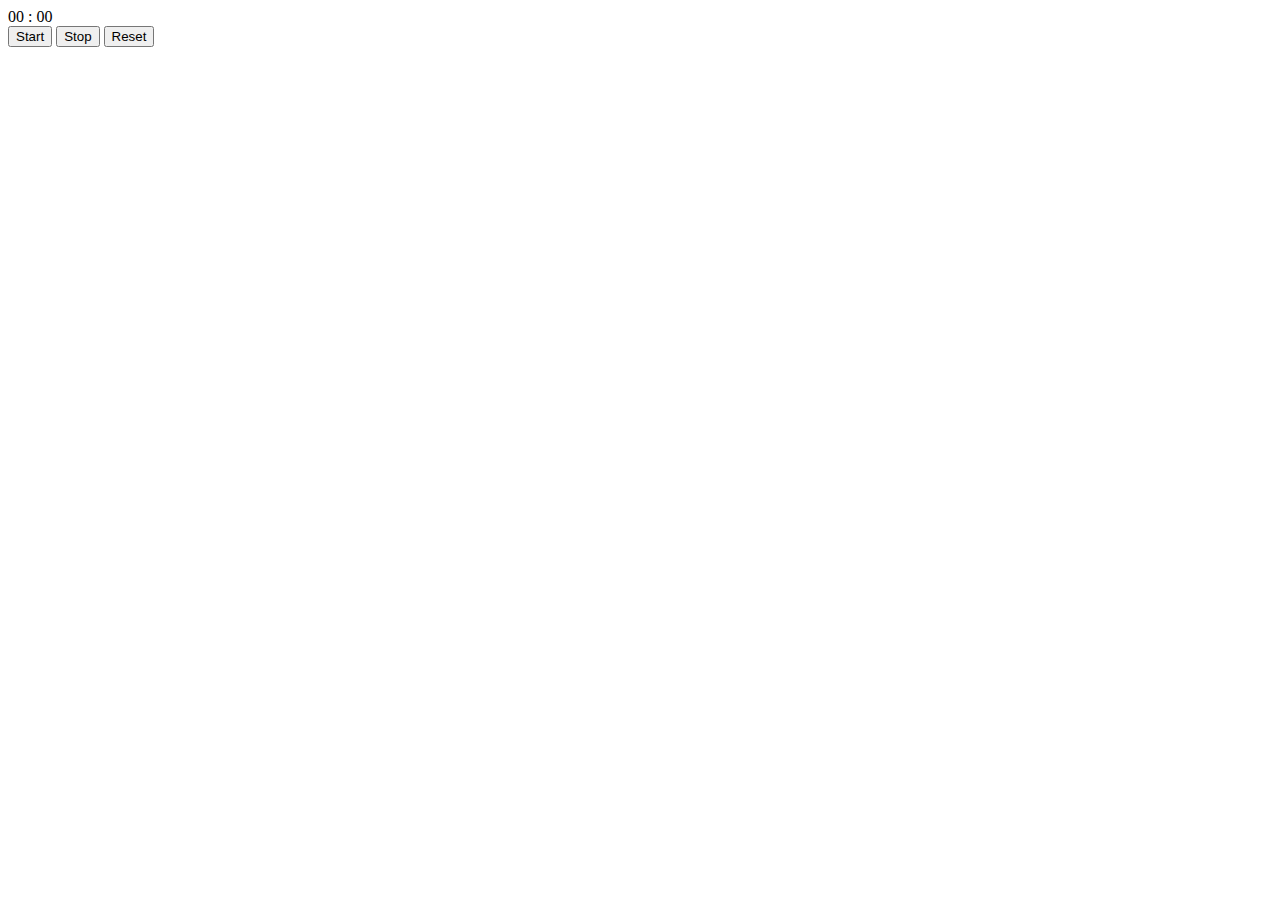
==== index.html @ 64b8b89e "Create index.html" ====
<!DOCTYPE html>
<!-- Coding by CodingLab | www.codinglabweb.com-->
<html lang="en" dir="ltr">
  <head>
    <meta charset="UTF-8">
   <!-- <title> Stopwatch Timer application | CodingLab </title>-->
    <link rel="stylesheet" href="style.css">
   </head>
<body>
  <div class="wrapper">
    <div class="time">
      <span class="second">00</span>
      <span class="colon ms-colon">:</span>
      <span class="millisecond">00</span>
    </div>
    <div class="buttons">
      <button class="start">Start</button>
      <button class="stop">Stop</button>
      <button class="reset">Reset</button>
    </div>
  </div>

  <script>
  let hr = min = sec = ms = "0" + 0,
    startTimer;

  const startBtn = document.querySelector(".start"),
   stopBtn = document.querySelector(".stop"),
   resetBtn = document.querySelector(".reset");

   startBtn.addEventListener("click", start);
   stopBtn.addEventListener("click", stop);
   resetBtn.addEventListener("click", reset);

  function start() {
    startBtn.classList.add("active");
    stopBtn.classList.remove("stopActive");

    startTimer = setInterval(()=>{
      ms++
      ms = ms < 10 ? "0" + ms : ms;

      if(ms == 100){
        sec++;
        sec = sec < 10 ? "0" + sec : sec;
        ms = "0" + 0;
      }
      if(sec == 10000){
        min++;
        min = min < 100 ? "0" + min : min;
        sec = "0" + 0;
      }
      putValue();
    },10); //1000ms = 1s

  }

  function stop() {
    startBtn.classList.remove("active");
    stopBtn.classList.add("stopActive");
    clearInterval(startTimer);
  }
  function reset() {
    startBtn.classList.remove("active");
    stopBtn.classList.remove("stopActive");
    clearInterval(startTimer);
    hr = min = sec = ms = "0" + 0;
    putValue();
  }

  function putValue() {
    document.querySelector(".millisecond").innerText = ms;
    document.querySelector(".second").innerText = sec;
    document.querySelector(".minute").innerText = min;
    document.querySelector(".hour").innerText = hr;
  }
 </script>
</body>
</html>
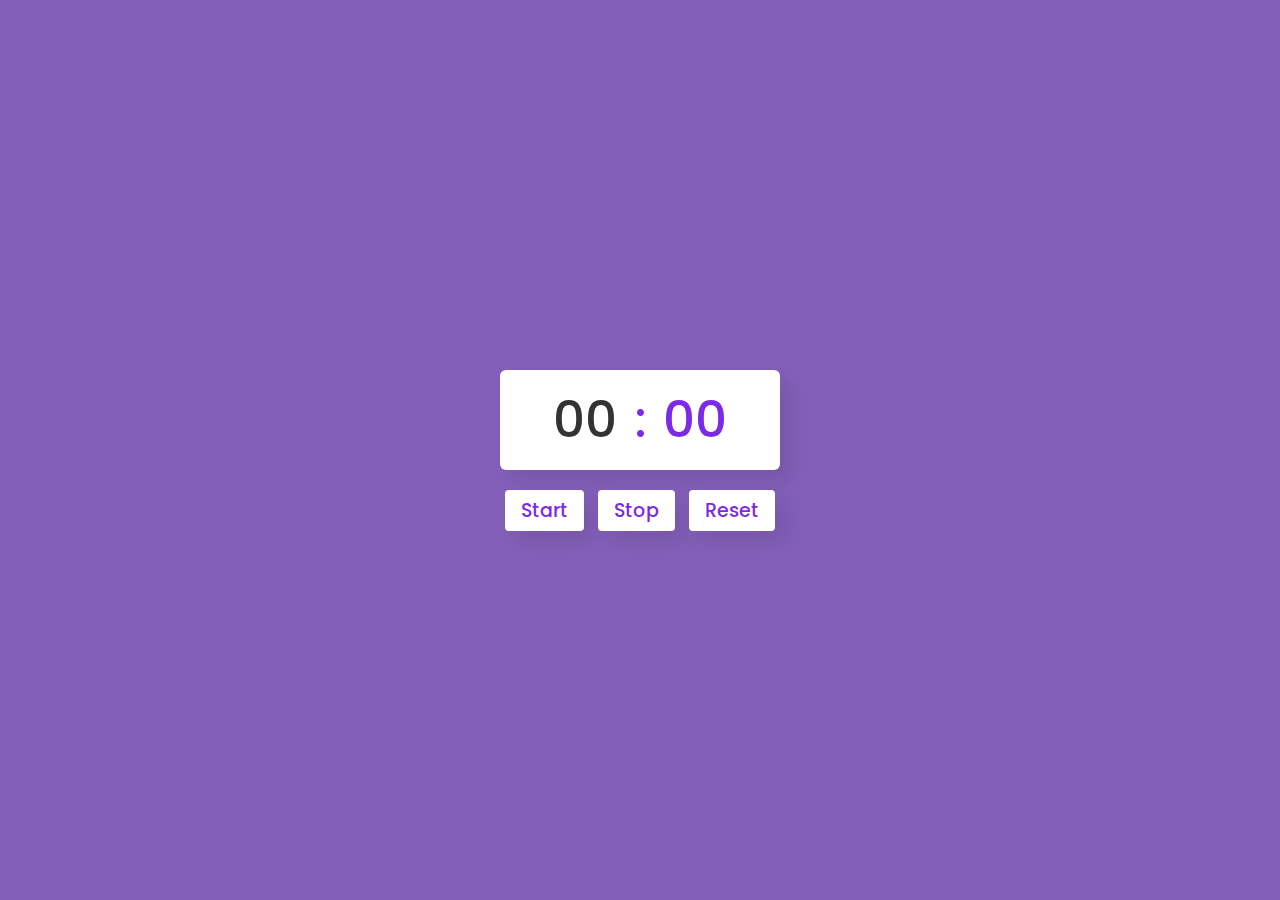
==== commit 9c31cb7e: "Update index.html" ====
--- a/index.html
+++ b/index.html
@@ -4,7 +4,7 @@
   <head>
     <meta charset="UTF-8">
    <!-- <title> Stopwatch Timer application | CodingLab </title>-->
-    <link rel="stylesheet" href="style.css">
+    <link rel="stylesheet" href="https://t5mr.github.io/stopwatch/style.CSS"
    </head>
 <body>
   <div class="wrapper">
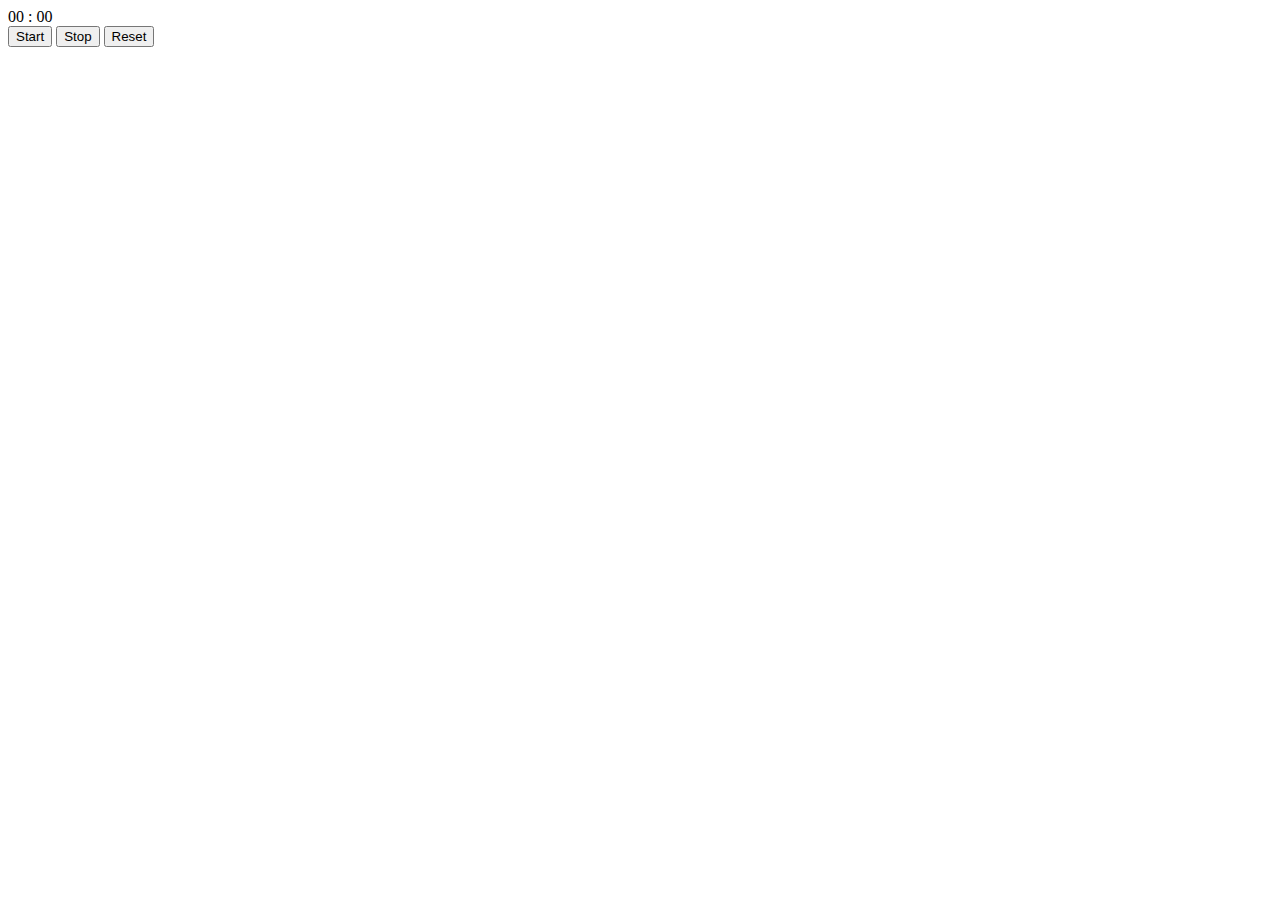
==== commit 511f4c43: "Update index.html" ====
--- a/index.html
+++ b/index.html
@@ -1,10 +1,8 @@
 <!DOCTYPE html>
-<!-- Coding by CodingLab | www.codinglabweb.com-->
 <html lang="en" dir="ltr">
   <head>
     <meta charset="UTF-8">
-   <!-- <title> Stopwatch Timer application | CodingLab </title>-->
-    <link rel="stylesheet" href="https://t5mr.github.io/stopwatch/style.CSS"
+    <link rel="stylesheet" href="style.css">
    </head>
 <body>
   <div class="wrapper">
